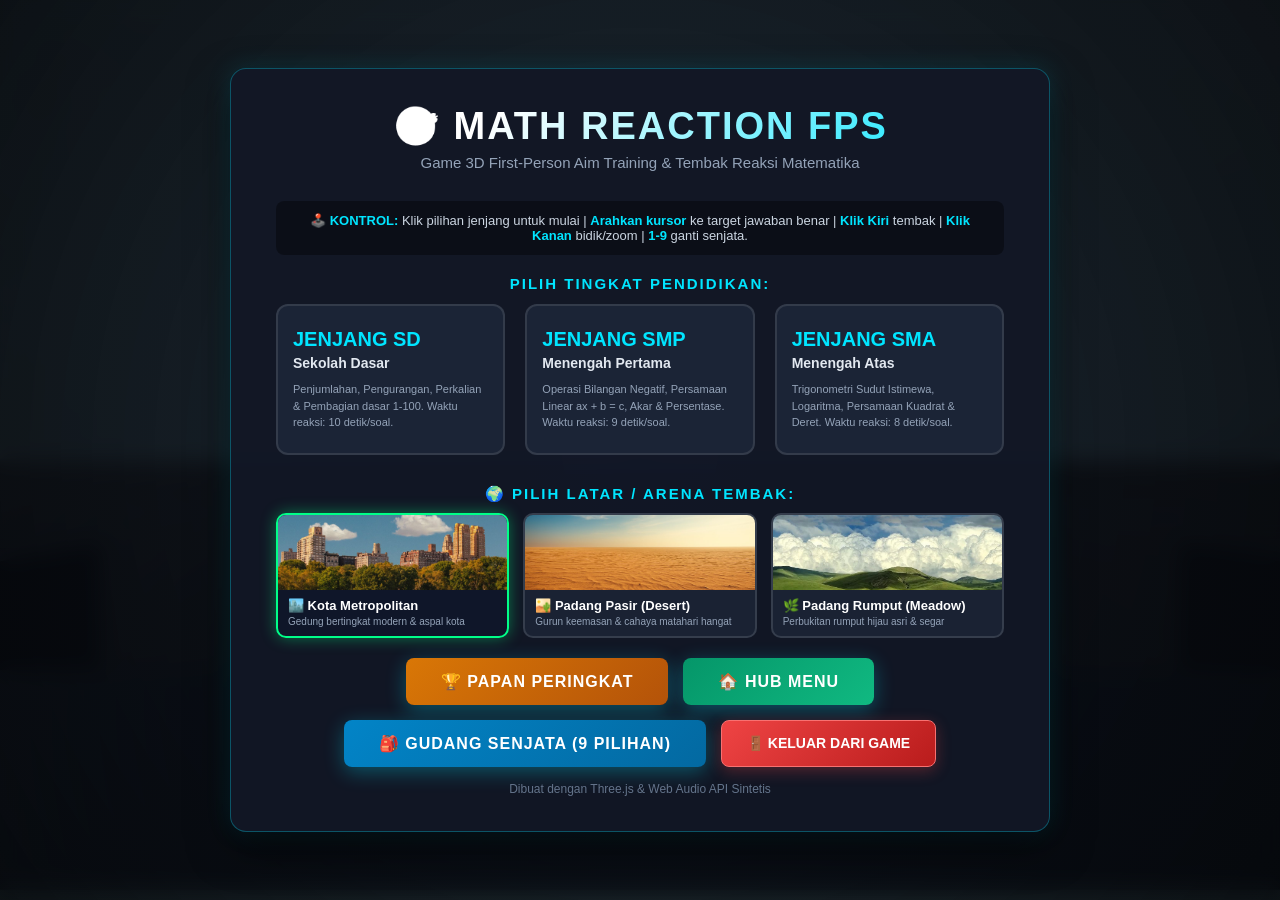
==== three.js/examples/math-fps/index.html @ b9e019cc "Initial commit: Math Playground 3D (Game 1 FPS, Game 2 Runner, Shop, Leaderboards, 50 Levels per Gra" ====
<!DOCTYPE html>
<html lang="id">
<head>
    <meta charset="UTF-8">
    <meta name="viewport" content="width=device-width, initial-scale=1.0">
    <title>Math Reaction FPS - Tembak Reaksi Matematika 3D</title>
    <link rel="stylesheet" href="style.css">
    
    <!-- Import map Three.js lokal yang terhubung langsung dengan server Three.js -->
    <script type="importmap">
    {
        "imports": {
            "three": "../../build/three.module.js",
            "three/addons/": "../jsm/"
        }
    }
    </script>
</head>
<body>
    <!-- Container Canvas Three.js -->
    <div id="game-container"></div>

    <!-- Layar Flash Merah saat salah -->
    <div id="flash-overlay"></div>

    <!-- Sniper Scope Overlay saat Klik Kanan Zoom -->
    <div id="sniper-scope-overlay" class="hidden">
        <div class="scope-vignette"></div>
        <div class="scope-reticle">
            <div class="reticle-line-h"></div>
            <div class="reticle-line-v"></div>
            <div class="reticle-center"></div>
        </div>
    </div>

    <!-- Crosshair & Hitmarker di Tengah Layar -->
    <div class="crosshair-container">
        <div class="crosshair-dot"></div>
        <div class="crosshair-line top"></div>
        <div class="crosshair-line bottom"></div>
        <div class="crosshair-line left"></div>
        <div class="crosshair-line right"></div>
        <div id="hitmarker"></div>
    </div>

    <!-- Teks Hitungan Mundur (3, 2, 1, TEMBAK!) -->
    <div id="countdown-display" class="hidden">3</div>

    <!-- Feedback Waktu Reaksi Pop-up -->
    <div id="reaction-popup">⚡ 650 ms</div>

    <!-- Notifikasi Ganti Senjata Pop-up -->
    <div id="weapon-switch-popup">SENJATA: GLOCK .40</div>

    <!-- HUD In-Game -->
    <div id="game-hud" class="hidden">
        <!-- Tombol Jeda / Keluar di Pojok Kanan Atas HUD -->
        <button id="btn-hud-exit" class="btn-hud-action">🚪 JEDA / KELUAR (ESC)</button>

        <!-- Banner Soal di Atas -->
        <div class="question-banner">
            <div id="question-badge" class="question-badge">SOAL 1 / 10 (SD)</div>
            <div id="question-text" class="question-text">8 × 7 = ?</div>
            <div class="timer-container">
                <div id="timer-bar-fill" class="timer-bar-fill"></div>
            </div>
        </div>

        <!-- Bar Bawah: Skor, Combo, Target Nilai, & Info Senjata Aktif -->
        <div class="hud-bottom-bar">
            <div class="hud-card">
                <div class="hud-label">SKOR TOTAL</div>
                <div id="score-val" class="hud-val">0</div>
            </div>

            <div class="hud-card combo-card">
                <div class="hud-label">STREAK COMBO</div>
                <div id="combo-val" class="hud-val">0x</div>
            </div>

            <!-- Target Nilai Level Kelulusan -->
            <div class="hud-card target-hud-card">
                <div id="hud-target-score" class="hud-label" style="color: #ffd700; font-weight: 800;">TARGET: 3500</div>
                <div class="target-bar-bg">
                    <div id="hud-target-bar-fill" class="target-bar-fill"></div>
                </div>
            </div>

            <!-- Kartu Senjata Aktif -->
            <div class="hud-card weapon-card" id="hud-weapon-card">
                <img id="hud-weapon-img" src="gun/Glock .40-calibre semiautomatic pistol..jpg" alt="Weapon">
                <div class="weapon-text-info">
                    <div id="hud-weapon-name" class="hud-val" style="font-size: 19px;">GLOCK .40</div>
                    <div id="hud-weapon-category" class="hud-label">PISTOL • .40 S&W</div>
                    <div class="weapon-ctrl-hint">⌨️ [1-9] Ganti Senjata | [Klik Kanan] Zoom/Scope</div>
                </div>
            </div>
        </div>
    </div>

    <!-- MENU UTAMA -->
    <div id="main-menu" class="screen-overlay">
        <div class="menu-card">
            <h1 class="game-title">🎯 MATH REACTION FPS</h1>
            <p class="game-subtitle">Game 3D First-Person Aim Training & Tembak Reaksi Matematika</p>

            <div class="instruction-box">
                🕹️ <span>KONTROL:</span> Klik pilihan jenjang untuk mulai | <span>Arahkan kursor</span> ke target jawaban benar | <span>Klik Kiri</span> tembak | <span>Klik Kanan</span> bidik/zoom | <span>1-9</span> ganti senjata.
            </div>

            <h3 style="margin-bottom: 12px; font-size: 15px; color: #00e5ff; letter-spacing: 2px;">PILIH TINGKAT PENDIDIKAN:</h3>

            <div class="grade-selection">
                <!-- SD -->
                <div class="grade-btn" data-grade="sd">
                    <div class="grade-level">JENJANG SD</div>
                    <div class="grade-title">Sekolah Dasar</div>
                    <div class="grade-desc">Penjumlahan, Pengurangan, Perkalian & Pembagian dasar 1-100. Waktu reaksi: 10 detik/soal.</div>
                </div>

                <!-- SMP -->
                <div class="grade-btn" data-grade="smp">
                    <div class="grade-level">JENJANG SMP</div>
                    <div class="grade-title">Menengah Pertama</div>
                    <div class="grade-desc">Operasi Bilangan Negatif, Persamaan Linear ax + b = c, Akar & Persentase. Waktu reaksi: 9 detik/soal.</div>
                </div>

                <!-- SMA -->
                <div class="grade-btn" data-grade="sma">
                    <div class="grade-level">JENJANG SMA</div>
                    <div class="grade-title">Menengah Atas</div>
                    <div class="grade-desc">Trigonometri Sudut Istimewa, Logaritma, Persamaan Kuadrat & Deret. Waktu reaksi: 8 detik/soal.</div>
                </div>
            </div>

            <!-- Pilihan Arena / Latar Belakang -->
            <h3 style="margin-top: 18px; margin-bottom: 10px; font-size: 15px; color: #00e5ff; letter-spacing: 2px;">🌍 PILIH LATAR / ARENA TEMBAK:</h3>
            <div class="env-selection" id="env-selection">
                <!-- Kota -->
                <div class="env-btn active-env" data-env="kota">
                    <img src="background/kota.jpg" alt="Kota" class="env-thumb">
                    <div class="env-text-wrap">
                        <div class="env-title">🏙️ Kota Metropolitan</div>
                        <div class="env-desc">Gedung bertingkat modern & aspal kota</div>
                    </div>
                </div>
                <!-- Padang Pasir -->
                <div class="env-btn" data-env="padangpasir">
                    <img src="background/padangpasir1.jpg" alt="Padang Pasir" class="env-thumb">
                    <div class="env-text-wrap">
                        <div class="env-title">🏜️ Padang Pasir (Desert)</div>
                        <div class="env-desc">Gurun keemasan & cahaya matahari hangat</div>
                    </div>
                </div>
                <!-- Padang Rumput -->
                <div class="env-btn" data-env="padangrumput">
                    <img src="background/padangrumput.jpg" alt="Padang Rumput" class="env-thumb">
                    <div class="env-text-wrap">
                        <div class="env-title">🌿 Padang Rumput (Meadow)</div>
                        <div class="env-desc">Perbukitan rumput hijau asri & segar</div>
                    </div>
                </div>
            </div>

            <!-- Tombol Buka Gudang Senjata, Hub, & Keluar Game -->
            <div style="margin-top: 20px; display: flex; justify-content: center; gap: 15px; flex-wrap: wrap;">
                <button id="btn-open-fps-leaderboard" class="btn-primary" style="background: linear-gradient(135deg, #d97706, #b45309);">
                    🏆 PAPAN PERINGKAT
                </button>
                <a href="../index.html" class="btn-primary" style="background: linear-gradient(135deg, #059669, #10b981); text-decoration: none; display: inline-flex; align-items: center; justify-content: center;">
                    🏠 HUB MENU
                </a>
                <button id="btn-open-armory" class="btn-primary" style="background: linear-gradient(135deg, #0284c7, #0369a1);">
                    🎒 GUDANG SENJATA (9 PILIHAN)
                </button>
                <button id="btn-main-exit" class="btn-danger">
                    🚪 KELUAR DARI GAME
                </button>
            </div>

            <p style="font-size: 12px; color: #64748b; margin-top: 15px;">Dibuat dengan Three.js & Web Audio API Sintetis</p>
        </div>
    </div>

    <!-- MODAL PILIH LEVEL (LEVEL SELECTOR 1 - 50) -->
    <div id="level-modal" class="screen-overlay hidden">
        <div class="menu-card level-modal-card">
            <div style="display: flex; justify-content: space-between; align-items: center; margin-bottom: 15px;">
                <div>
                    <h2 id="level-modal-title" style="font-size: 26px; color: #00e5ff; margin-bottom: 3px;">🎯 PILIH LEVEL (1 - 50)</h2>
                    <p id="level-modal-subtitle" style="color: #94a3b8; font-size: 13px;">Jenjang Sekolah Dasar • Selesaikan level untuk membuka level berikutnya!</p>
                </div>
                <button id="btn-close-level-modal" class="btn-secondary">✖ TUTUP</button>
            </div>

            <!-- Tab Jenjang SD, SMP, SMA di dalam Modal Level -->
            <div class="level-grade-tabs">
                <button class="level-tab-btn active-tab" data-tab-grade="sd">JENJANG SD (50 LVL)</button>
                <button class="level-tab-btn" data-tab-grade="smp">JENJANG SMP (50 LVL)</button>
                <button class="level-tab-btn" data-tab-grade="sma">JENJANG SMA (50 LVL)</button>
            </div>

            <!-- Level Legend & Info -->
            <div class="level-legend-bar">
                <span>🟢 Terbuka (Unlocked)</span>
                <span>⭐ Bintang Kelulusan</span>
                <span>🔒 Terkunci (Capai target skor level sebelumnya)</span>
            </div>

            <!-- Grid 50 Level -->
            <div id="levels-grid" class="levels-grid-container"></div>
        </div>
    </div>

    <!-- MODAL GUDANG SENJATA (ARMORY) -->
    <div id="armory-modal" class="screen-overlay hidden">
        <div class="menu-card armory-card">
            <div style="display: flex; justify-content: space-between; align-items: center; margin-bottom: 20px;">
                <h2 style="font-size: 26px; color: #00e5ff;">🎒 GUDANG SENJATA (ARMORY)</h2>
                <button id="btn-close-armory" class="btn-secondary">✖ TUTUP</button>
            </div>

            <p style="color: #94a3b8; font-size: 13px; margin-bottom: 20px;">
                Pilih senjata tempur Anda. Setiap senjata memiliki bentuk 3D, suara tembakan, kecepatan lontar, dan tingkat hentakan (recoil) yang berbeda!
            </p>

            <!-- Grid 9 Senjata -->
            <div class="weapons-grid" id="weapons-grid"></div>
        </div>
    </div>

    <!-- LAYAR PAUSE & JEDA -->
    <div id="pause-overlay" class="screen-overlay hidden">
        <div class="menu-card" style="max-width: 480px;">
            <h2 style="font-size: 26px; margin-bottom: 12px; color: #ffd700;">⏸️ PERMAINAN DIJEDA</h2>
            <p style="color: #94a3b8; margin-bottom: 24px; font-size: 13px;">Kursor mouse dilepaskan. Silakan pilih aksi di bawah:</p>
            <div style="display: flex; flex-direction: column; gap: 12px;">
                <button id="btn-resume" class="btn-primary" style="padding: 13px;">▶️ LANJUTKAN BERMAIN</button>
                <button id="btn-restart" class="btn-secondary" style="padding: 12px; margin: 0; background: rgba(0, 229, 255, 0.2); border-color: #00e5ff;">🔄 ULANGI RONDE INI</button>
                <button id="btn-quit" class="btn-danger" style="padding: 12px;">🚪 KELUAR KE MENU UTAMA</button>
            </div>
        </div>
    </div>

    <!-- LAYAR HASIL AKHIR -->
    <div id="result-screen" class="screen-overlay hidden">
        <div class="menu-card" style="max-width: 550px;">
            <h2 style="font-size: 26px; color: #00e5ff; margin-bottom: 10px;">🏆 RONDE SELESAI</h2>
            
            <div id="res-rank" class="rank-badge">S</div>

            <div class="stats-grid">
                <div class="stat-item">
                    <div class="hud-label">SKOR TOTAL</div>
                    <div id="res-score" class="stat-val">0</div>
                </div>
                <div class="stat-item">
                    <div class="hud-label">RATA-RATA REAKSI</div>
                    <div id="res-reaction" class="stat-val">0 ms</div>
                </div>
                <div class="stat-item">
                    <div class="hud-label">AKURASI TEMBAK</div>
                    <div id="res-accuracy" class="stat-val">0%</div>
                </div>
                <div class="stat-item">
                    <div class="hud-label">MAX COMBO</div>
                    <div id="res-maxcombo" class="stat-val">0x</div>
                </div>
            </div>

            <!-- Status Kelulusan Level & Target Skor -->
            <div id="res-level-status" style="margin: 15px 0 10px 0; padding: 12px 16px; background: rgba(15, 23, 42, 0.75); border-radius: 10px; border: 1px solid rgba(255, 255, 255, 0.1);">
            </div>

            <!-- Input Rekor Pemain ke Papan Peringkat -->
            <div id="fps-save-score-section" style="background: rgba(0, 229, 255, 0.08); border: 1px solid rgba(0, 229, 255, 0.3); border-radius: 10px; padding: 12px; margin: 12px 0;">
                <div style="font-size: 13px; font-weight: 700; color: #00e5ff; margin-bottom: 6px;">🏆 CATATKAN NAMA ANDA DI PAPAN PERINGKAT:</div>
                <div style="display: flex; gap: 8px; justify-content: center; flex-wrap: wrap;">
                    <input type="text" id="fps-player-name-input" placeholder="Nama Anda..." maxlength="20" style="background: rgba(15, 23, 42, 0.9); border: 1px solid rgba(0, 229, 255, 0.5); color: #fff; padding: 8px 12px; border-radius: 8px; font-size: 14px; outline: none; width: 60%; min-width: 170px;">
                    <button id="btn-fps-save-score" class="btn-primary" style="padding: 8px 16px; margin: 0; background: linear-gradient(135deg, #00e5ff, #0284c7);">💾 SIMPAN</button>
                </div>
                <div id="fps-save-score-msg" style="font-size: 12px; margin-top: 5px; font-weight: 700;"></div>
            </div>

            <div style="display: flex; flex-direction: column; gap: 10px; margin-top: 15px;">
                <button id="btn-next-level" class="btn-primary hidden" style="background: linear-gradient(135deg, #00ff88, #059669); font-size: 16px; padding: 14px 28px;">
                    ▶️ LANJUT KE LEVEL BERIKUTNYA
                </button>
                <div style="display: flex; justify-content: center; gap: 12px; flex-wrap: wrap;">
                    <button id="btn-play-again" class="btn-secondary" style="margin: 0; padding: 12px 20px;">🔄 ULANGI LEVEL INI</button>
                    <button id="btn-res-level-select" class="btn-secondary" style="margin: 0; padding: 12px 20px; background: rgba(0, 229, 255, 0.15); border-color: #00e5ff;">📋 PILIH LEVEL</button>
                    <button id="btn-res-quit" class="btn-danger" style="margin: 0; padding: 12px 20px;">🚪 MENU UTAMA</button>
                </div>
            </div>
        </div>
    </div>

    <!-- MODAL PAPAN PERINGKAT (LEADERBOARD GAME 1) -->
    <div id="fps-leaderboard-modal" class="screen-overlay hidden">
        <div class="menu-card" style="max-width: 600px;">
            <div style="display: flex; justify-content: space-between; align-items: center; margin-bottom: 15px;">
                <h2 style="font-size: 24px; color: #ffd700;">🏆 PAPAN PERINGKAT (MATH FPS)</h2>
                <button id="btn-close-fps-leaderboard" class="btn-secondary" style="margin: 0; padding: 6px 14px;">✖ TUTUP</button>
            </div>
            <p style="color: #94a3b8; font-size: 13px; margin-bottom: 15px;">Daftar Top 10 Penembak Reaksi Terbaik</p>

            <div style="display: flex; gap: 8px; justify-content: center; margin-bottom: 15px; flex-wrap: wrap;">
                <button class="btn-secondary fps-lb-filter active" data-fps-lb-grade="all" style="margin: 0; padding: 6px 14px; font-size: 13px;">Semua</button>
                <button class="btn-secondary fps-lb-filter" data-fps-lb-grade="sd" style="margin: 0; padding: 6px 14px; font-size: 13px;">SD</button>
                <button class="btn-secondary fps-lb-filter" data-fps-lb-grade="smp" style="margin: 0; padding: 6px 14px; font-size: 13px;">SMP</button>
                <button class="btn-secondary fps-lb-filter" data-fps-lb-grade="sma" style="margin: 0; padding: 6px 14px; font-size: 13px;">SMA</button>
            </div>

            <div style="overflow-y: auto; max-height: 320px; border-radius: 10px; border: 1px solid rgba(255,255,255,0.1); margin-bottom: 15px; background: rgba(15, 23, 42, 0.7);">
                <table style="width: 100%; border-collapse: collapse; text-align: left; font-size: 13px;">
                    <thead>
                        <tr style="background: rgba(255,255,255,0.06); color: #94a3b8; border-bottom: 1px solid rgba(255,255,255,0.1);">
                            <th style="padding: 10px; text-align: center;">#</th>
                            <th style="padding: 10px;">Nama Pemain</th>
                            <th style="padding: 10px;">Tingkat</th>
                            <th style="padding: 10px; text-align: right;">Skor Rekor</th>
                        </tr>
                    </thead>
                    <tbody id="fps-lb-tbody">
                        <!-- Diisi skrip -->
                    </tbody>
                </table>
            </div>
        </div>
    </div>

    <!-- MODAL KONFIRMASI KELUAR DARI GAME -->
    <div id="exit-modal" class="screen-overlay hidden">
        <div class="menu-card" style="max-width: 450px;">
            <h2 style="font-size: 26px; color: #ef4444; margin-bottom: 15px;">🚪 KELUAR DARI GAME</h2>
            <p style="color: #cbd5e1; margin-bottom: 25px; line-height: 1.6; font-size: 14px;">
                Apakah Anda yakin ingin keluar dan menutup sesi permainan ini?
            </p>
            <div style="display: flex; justify-content: center; gap: 15px;">
                <button id="btn-confirm-close" class="btn-danger">TUTUP / KELUAR</button>
                <button id="btn-cancel-close" class="btn-secondary" style="margin: 0;">BATAL</button>
            </div>
        </div>
    </div>

    <!-- Inisialisasi Game Script & Render Armory -->
    <script type="module">
        import { MathReactionGame } from './js/game.js';
        import { WEAPONS_DATABASE } from './js/weapons-data.js';
        import { leaderboard } from './js/leaderboard.js';

        let gameInstance = null;

        window.addEventListener('DOMContentLoaded', () => {
            gameInstance = new MathReactionGame();

            // --- PAPAN PERINGKAT / LEADERBOARD GAME 1 ---
            const fpsLbModal = document.getElementById('fps-leaderboard-modal');
            const fpsLbTbody = document.getElementById('fps-lb-tbody');

            function renderFpsLeaderboard(grade = 'all') {
                const scores = leaderboard.getScores('fps', grade, 10);
                if (!fpsLbTbody) return;
                fpsLbTbody.innerHTML = '';

                if (scores.length === 0) {
                    fpsLbTbody.innerHTML = `<tr><td colspan="4" style="text-align:center; padding:18px; color:#8ea3bf;">Belum ada data rekor.</td></tr>`;
                    return;
                }

                scores.forEach((item, idx) => {
                    const tr = document.createElement('tr');
                    const rank = idx + 1;
                    const rankMedal = rank === 1 ? '🥇' : (rank === 2 ? '🥈' : (rank === 3 ? '🥉' : `#${rank}`));
                    const gradeBadge = leaderboard.getGradeBadge(item.grade);

                    tr.innerHTML = `
                        <td style="padding: 8px 10px; text-align: center; font-weight: 800;">${rankMedal}</td>
                        <td style="padding: 8px 10px; font-weight: 700; color: #fff;">${item.name}</td>
                        <td style="padding: 8px 10px;">
                            <span style="background: rgba(255,255,255,0.1); color: ${gradeBadge.color}; padding: 2px 6px; border-radius: 4px; font-size: 11px; font-weight: 800;">${gradeBadge.label} Lvl ${item.level}</span>
                        </td>
                        <td style="padding: 8px 10px; text-align: right; color: #ffd700; font-weight: 900; font-family: monospace;">${item.score.toLocaleString('id-ID')}</td>
                    `;
                    fpsLbTbody.appendChild(tr);
                });
            }

            document.getElementById('btn-open-fps-leaderboard')?.addEventListener('click', () => {
                renderFpsLeaderboard('all');
                fpsLbModal?.classList.remove('hidden');
            });

            document.getElementById('btn-close-fps-leaderboard')?.addEventListener('click', () => {
                fpsLbModal?.classList.add('hidden');
            });

            document.querySelectorAll('.fps-lb-filter').forEach(btn => {
                btn.addEventListener('click', () => {
                    document.querySelectorAll('.fps-lb-filter').forEach(b => b.classList.remove('active'));
                    btn.classList.add('active');
                    const grade = btn.getAttribute('data-fps-lb-grade');
                    renderFpsLeaderboard(grade);
                });
            });

            // Simpan Rekor Pemain Game 1
            document.getElementById('btn-fps-save-score')?.addEventListener('click', () => {
                const nameInput = document.getElementById('fps-player-name-input');
                const saveBtn = document.getElementById('btn-fps-save-score');
                const saveMsg = document.getElementById('fps-save-score-msg');

                const playerName = nameInput ? nameInput.value.trim() : '';
                if (!playerName) {
                    if (saveMsg) {
                        saveMsg.style.color = '#ff3366';
                        saveMsg.textContent = 'Silakan ketik nama Anda terlebih dahulu!';
                    }
                    return;
                }

                localStorage.setItem('math_player_name', playerName);

                const accuracy = gameInstance.totalShots > 0
                    ? Math.round((gameInstance.correctHits / gameInstance.totalShots) * 100)
                    : 0;

                const res = leaderboard.addScore('fps', {
                    name: playerName,
                    score: gameInstance.score,
                    grade: gameInstance.selectedGrade,
                    level: gameInstance.currentLevel,
                    extra: `${accuracy}% Akurasi`
                });

                if (saveBtn) {
                    saveBtn.disabled = true;
                    saveBtn.textContent = '✅ TERSIMPAN';
                }
                if (nameInput) nameInput.disabled = true;
                if (saveMsg) {
                    saveMsg.style.color = '#00ff88';
                    saveMsg.textContent = `Rekor berhasil dicatat di Peringkat #${res.rank} Papan Peringkat!`;
                }
            });

            // Modal Pilih Level (1 - 50)
            const levelModal = document.getElementById('level-modal');
            let activeModalGrade = 'sd';

            function openLevelModal(grade) {
                activeModalGrade = grade.toLowerCase();
                updateLevelModalHeader();
                renderLevelsGrid();
                levelModal.classList.remove('hidden');
            }

            function updateLevelModalHeader() {
                const titleEl = document.getElementById('level-modal-title');
                const subEl = document.getElementById('level-modal-subtitle');
                const gradeNames = {
                    sd: 'Jenjang SD (Sekolah Dasar)',
                    smp: 'Jenjang SMP (Menengah Pertama)',
                    sma: 'Jenjang SMA (Menengah Atas)'
                };
                if (titleEl) titleEl.innerText = `🎯 PILIH LEVEL (1 - 50) • ${gradeNames[activeModalGrade] || ''}`;
                if (subEl) subEl.innerText = `Capai target nilai kelulusan pada tiap level untuk membuka level berikutnya!`;

                // Update active tab styling
                document.querySelectorAll('.level-tab-btn').forEach(tb => {
                    if (tb.getAttribute('data-tab-grade') === activeModalGrade) {
                        tb.classList.add('active-tab');
                    } else {
                        tb.classList.remove('active-tab');
                    }
                });
            }

            function renderLevelsGrid() {
                const grid = document.getElementById('levels-grid');
                if (!grid) return;
                grid.innerHTML = '';

                const levels = gameInstance.levelMgr.getGradeLevelsData(activeModalGrade);

                levels.forEach(lvlData => {
                    const card = document.createElement('div');
                    let statusClass = 'level-locked';
                    if (lvlData.isUnlocked) {
                        statusClass = lvlData.isCurrent ? 'level-current' : 'level-unlocked';
                    }
                    card.className = `level-card ${statusClass}`;

                    const starStr = lvlData.stars > 0 ? '⭐'.repeat(lvlData.stars) : '';
                    card.innerHTML = `
                        <div class="level-card-num">${lvlData.isUnlocked ? lvlData.level : '🔒'}</div>
                        <div class="level-card-target">Target: ${lvlData.targetScore}</div>
                        ${lvlData.highScore > 0 ? `<div class="level-card-high">Rekor: ${lvlData.highScore}</div>` : ''}
                        ${starStr ? `<div class="level-card-stars">${starStr}</div>` : ''}
                    `;

                    if (lvlData.isUnlocked) {
                        card.addEventListener('click', () => {
                            levelModal.classList.add('hidden');
                            gameInstance.startGame(activeModalGrade, lvlData.level);
                        });
                    }

                    grid.appendChild(card);
                });
            }

            // Tab klik di Modal Level
            document.querySelectorAll('.level-tab-btn').forEach(btn => {
                btn.addEventListener('click', () => {
                    activeModalGrade = btn.getAttribute('data-tab-grade');
                    updateLevelModalHeader();
                    renderLevelsGrid();
                });
            });

            // Tutup Modal Level
            document.getElementById('btn-close-level-modal').addEventListener('click', () => {
                levelModal.classList.add('hidden');
            });

            // Handle klik tombol pilihan jenjang di Menu Utama -> Buka Modal Level 1 - 50
            document.querySelectorAll('.grade-btn').forEach(btn => {
                btn.addEventListener('click', () => {
                    const grade = btn.getAttribute('data-grade');
                    openLevelModal(grade);
                });
            });

            // Handle tombol Lanjut ke Level Berikutnya di Result Screen
            const btnNextLvl = document.getElementById('btn-next-level');
            if (btnNextLvl) {
                btnNextLvl.addEventListener('click', () => {
                    if (gameInstance.currentLevel < 50) {
                        gameInstance.startGame(gameInstance.selectedGrade, gameInstance.currentLevel + 1);
                    }
                });
            }

            // Handle tombol Ulangi Level di Result Screen
            document.getElementById('btn-play-again').addEventListener('click', () => {
                gameInstance.startGame(gameInstance.selectedGrade, gameInstance.currentLevel);
            });

            // Handle tombol Pilih Level di Result Screen
            const btnResLvlSelect = document.getElementById('btn-res-level-select');
            if (btnResLvlSelect) {
                btnResLvlSelect.addEventListener('click', () => {
                    document.getElementById('result-screen').classList.add('hidden');
                    openLevelModal(gameInstance.selectedGrade);
                });
            }

            // Handle tombol jeda/keluar di HUD
            const btnHudExit = document.getElementById('btn-hud-exit');
            if (btnHudExit) {
                btnHudExit.addEventListener('click', (e) => {
                    e.stopPropagation();
                    gameInstance.controls.unlock();
                });
            }

            // Handle tombol ulangi ronde di layar jeda
            const btnRestart = document.getElementById('btn-restart');
            if (btnRestart) {
                btnRestart.addEventListener('click', () => {
                    document.getElementById('pause-overlay').classList.add('hidden');
                    gameInstance.startGame(gameInstance.selectedGrade, gameInstance.currentLevel);
                });
            }

            // Handle tombol keluar di layar hasil akhir
            const btnResQuit = document.getElementById('btn-res-quit');
            if (btnResQuit) {
                btnResQuit.addEventListener('click', () => {
                    gameInstance.stopGame();
                });
            }

            // Handle modal konfirmasi keluar dari Menu Utama
            const exitModal = document.getElementById('exit-modal');
            document.getElementById('btn-main-exit').addEventListener('click', () => {
                exitModal.classList.remove('hidden');
            });

            document.getElementById('btn-cancel-close').addEventListener('click', () => {
                exitModal.classList.add('hidden');
            });

            document.getElementById('btn-confirm-close').addEventListener('click', () => {
                exitModal.innerHTML = `
                    <div class="menu-card" style="max-width: 440px;">
                        <h2 style="font-size: 24px; color: #00ff88; margin-bottom: 12px;">👋 TERIMA KASIH TELAH BERMAIN!</h2>
                        <p style="color: #cbd5e1; font-size: 14px; margin-bottom: 20px;">Sesi permainan telah selesai. Anda dapat menutup tab atau jendela browser ini dengan aman.</p>
                        <button onclick="window.close()" class="btn-primary">TUTUP TAB INI</button>
                    </div>
                `;
                try {
                    window.close();
                } catch(e) {}
            });

            // Handle klik tombol pilihan arena/background
            document.querySelectorAll('.env-btn').forEach(btn => {
                btn.addEventListener('click', () => {
                    document.querySelectorAll('.env-btn').forEach(b => b.classList.remove('active-env'));
                    btn.classList.add('active-env');
                    const envId = btn.getAttribute('data-env');
                    gameInstance.applyEnvironment(envId);
                });
            });

            // Modal Armory Open/Close
            const armoryModal = document.getElementById('armory-modal');
            document.getElementById('btn-open-armory').addEventListener('click', () => {
                armoryModal.classList.remove('hidden');
                renderArmoryCards();
            });

            document.getElementById('btn-close-armory').addEventListener('click', () => {
                armoryModal.classList.add('hidden');
            });

            function renderArmoryCards() {
                const grid = document.getElementById('weapons-grid');
                grid.innerHTML = '';

                WEAPONS_DATABASE.forEach((w, idx) => {
                    const isEquipped = gameInstance.currentWeapon.id === w.id;
                    const card = document.createElement('div');
                    card.className = `weapon-armory-card ${isEquipped ? 'active-weapon' : ''}`;

                    card.innerHTML = `
                        <div class="weapon-img-container">
                            <img src="${w.image}" alt="${w.name}" class="armory-img">
                            <span class="weapon-tag">${w.category.toUpperCase()}</span>
                            <span class="weapon-slot-number">[${idx + 1}]</span>
                        </div>
                        <div class="weapon-details">
                            <div class="weapon-title">${w.name}</div>
                            <div class="weapon-fullname">${w.fullName}</div>
                            <div class="weapon-specs-grid">
                                <div class="spec-pill"><strong>Kaliber:</strong> ${w.specs.caliber}</div>
                                <div class="spec-pill"><strong>Kapasitas:</strong> ${w.specs.capacity}</div>
                                <div class="spec-pill"><strong>Kecepatan:</strong> ${w.specs.muzzleVelocity}</div>
                                <div class="spec-pill"><strong>Jarak Efektif:</strong> ${w.specs.effectiveRange}</div>
                                <div class="spec-pill"><strong>Bobot:</strong> ${w.specs.weight}</div>
                                <div class="spec-pill"><strong>Aksi:</strong> ${w.specs.fireMode}</div>
                            </div>
                            <div class="weapon-desc">${w.description}</div>
                            <button class="btn-equip ${isEquipped ? 'equipped' : ''}" data-id="${w.id}">
                                ${isEquipped ? '✓ SEDANG DIGUNAKAN' : 'PAKAI SENJATA INI'}
                            </button>
                        </div>
                    `;

                    card.querySelector('.btn-equip').addEventListener('click', () => {
                        gameInstance.equipWeapon(w.id);
                        renderArmoryCards();
                    });

                    grid.appendChild(card);
                });
            }
        });
    </script>
</body>
</html>
---- three.js/examples/math-fps/style.css ----
/* CSS Styling: Tactical Math FPS HUD & Cyber Interface */

* {
    margin: 0;
    padding: 0;
    box-sizing: border-box;
    user-select: none;
}

body, html {
    width: 100%;
    height: 100%;
    overflow: hidden;
    font-family: 'Segoe UI', -apple-system, BlinkMacSystemFont, Roboto, sans-serif;
    background-color: #0c1017;
    color: #ffffff;
}

#game-container {
    position: absolute;
    top: 0;
    left: 0;
    width: 100%;
    height: 100%;
    z-index: 1;
}

/* Flash Screen Overlay (saat salah / timeout) */
#flash-overlay {
    position: fixed;
    top: 0;
    left: 0;
    width: 100vw;
    height: 100vh;
    pointer-events: none;
    z-index: 99;
    opacity: 0;
    transition: opacity 0.2s ease-out;
}

#flash-overlay.flash-red {
    background: radial-gradient(circle, rgba(255, 0, 60, 0.4) 0%, rgba(255, 0, 60, 0) 70%);
    opacity: 1;
}

/* --- HUD ELEMEN --- */
#game-hud {
    position: absolute;
    top: 0;
    left: 0;
    width: 100%;
    height: 100%;
    z-index: 10;
    pointer-events: none;
    display: flex;
    flex-direction: column;
    justify-content: space-between;
}

/* Banner Soal di Atas */
.question-banner {
    margin: 25px auto 0 auto;
    display: flex;
    flex-direction: column;
    align-items: center;
    background: rgba(12, 18, 28, 0.85);
    border: 2px solid #00e5ff;
    border-radius: 12px;
    padding: 12px 35px;
    box-shadow: 0 0 25px rgba(0, 229, 255, 0.35), inset 0 0 15px rgba(0, 229, 255, 0.15);
    backdrop-filter: blur(8px);
    min-width: 420px;
}

.question-badge {
    font-size: 12px;
    letter-spacing: 3px;
    font-weight: 700;
    color: #00e5ff;
    text-transform: uppercase;
    margin-bottom: 5px;
}

.question-text {
    font-size: 38px;
    font-weight: 900;
    color: #ffffff;
    text-shadow: 0 0 15px rgba(255, 255, 255, 0.6);
}

/* Bar Waktu / Timer */
.timer-container {
    width: 100%;
    height: 6px;
    background: rgba(255, 255, 255, 0.1);
    border-radius: 3px;
    margin-top: 10px;
    overflow: hidden;
}

.timer-bar-fill {
    width: 100%;
    height: 100%;
    background: linear-gradient(90deg, #ff0055, #ffcc00, #00e5ff);
    transition: width 0.08s linear;
}

/* Status Bar Bawah: Skor & Combo */
.hud-bottom-bar {
    display: flex;
    justify-content: space-between;
    align-items: flex-end;
    padding: 30px 45px;
}

.hud-card {
    background: rgba(15, 23, 42, 0.8);
    border: 1px solid rgba(255, 255, 255, 0.15);
    border-radius: 8px;
    padding: 10px 20px;
    backdrop-filter: blur(6px);
}

.hud-label {
    font-size: 11px;
    color: #94a3b8;
    letter-spacing: 2px;
    font-weight: 700;
}

.hud-val {
    font-size: 32px;
    font-weight: 900;
    color: #ffffff;
}

.combo-card .hud-val {
    color: #ffd700;
    text-shadow: 0 0 10px rgba(255, 215, 0, 0.5);
}

/* Reaction Time Pop-up */
#reaction-popup {
    position: absolute;
    top: 35%;
    left: 50%;
    transform: translate(-50%, -50%) scale(0.7);
    font-size: 26px;
    font-weight: 900;
    color: #00ff88;
    text-shadow: 0 0 15px #00ff88;
    opacity: 0;
    transition: all 0.2s cubic-bezier(0.175, 0.885, 0.32, 1.275);
    pointer-events: none;
    z-index: 15;
}

#reaction-popup.show {
    opacity: 1;
    transform: translate(-50%, -50%) scale(1.1);
}

/* --- CROSSHAIR & HITMARKER --- */
.crosshair-container {
    position: absolute;
    top: 50%;
    left: 50%;
    transform: translate(-50%, -50%);
    pointer-events: none;
    z-index: 12;
}

.crosshair-dot {
    width: 6px;
    height: 6px;
    background: #00ff88;
    border-radius: 50%;
    outline: 1.5px solid rgba(0, 0, 0, 0.8);
    box-shadow: 0 0 6px rgba(0, 255, 136, 0.8);
}

.crosshair-line {
    position: absolute;
    background: #00ff88;
    outline: 1px solid rgba(0, 0, 0, 0.75);
}

.crosshair-line.top { width: 2px; height: 10px; top: -16px; left: 2px; }
.crosshair-line.bottom { width: 2px; height: 10px; bottom: -16px; left: 2px; }
.crosshair-line.left { width: 10px; height: 2px; left: -16px; top: 2px; }
.crosshair-line.right { width: 10px; height: 2px; right: -16px; top: 2px; }

/* Hitmarker diagonal */
#hitmarker {
    position: absolute;
    width: 24px;
    height: 24px;
    top: -10px;
    left: -10px;
    opacity: 0;
    transition: opacity 0.08s;
}

#hitmarker::before, #hitmarker::after {
    content: '';
    position: absolute;
    background: #ffffff;
}

#hitmarker.hit-correct {
    opacity: 1;
}

#hitmarker.hit-correct::before {
    top: 0; left: 11px; width: 2px; height: 24px;
    transform: rotate(45deg);
    background: #00ff88;
    box-shadow: 0 0 10px #00ff88;
}

#hitmarker.hit-correct::after {
    top: 11px; left: 0; width: 24px; height: 2px;
    transform: rotate(45deg);
    background: #00ff88;
    box-shadow: 0 0 10px #00ff88;
}

#hitmarker.hit-wrong {
    opacity: 1;
}

#hitmarker.hit-wrong::before {
    top: 0; left: 11px; width: 2px; height: 24px;
    transform: rotate(45deg);
    background: #ff3344;
    box-shadow: 0 0 10px #ff3344;
}

#hitmarker.hit-wrong::after {
    top: 11px; left: 0; width: 24px; height: 2px;
    transform: rotate(45deg);
    background: #ff3344;
    box-shadow: 0 0 10px #ff3344;
}

/* Hitungan Mundur */
#countdown-display {
    position: absolute;
    top: 50%;
    left: 50%;
    transform: translate(-50%, -50%);
    font-size: 80px;
    font-weight: 900;
    color: #ffd700;
    text-shadow: 0 0 30px rgba(255, 215, 0, 0.8);
    z-index: 20;
    pointer-events: none;
}

/* --- MENU UTAMA & MODAL --- */
.screen-overlay {
    position: absolute;
    top: 0;
    left: 0;
    width: 100%;
    height: 100%;
    background: radial-gradient(circle, rgba(12, 16, 23, 0.85) 0%, rgba(5, 7, 10, 0.95) 100%);
    display: flex;
    justify-content: center;
    align-items: center;
    z-index: 50;
    backdrop-filter: blur(10px);
}

.menu-card {
    background: rgba(18, 24, 38, 0.95);
    border: 1px solid rgba(0, 229, 255, 0.3);
    border-radius: 16px;
    padding: 35px 45px;
    max-width: 820px;
    width: 90%;
    text-align: center;
    box-shadow: 0 15px 40px rgba(0, 0, 0, 0.6), 0 0 25px rgba(0, 229, 255, 0.15);
}

.game-title {
    font-size: 38px;
    font-weight: 900;
    letter-spacing: 2px;
    background: linear-gradient(135deg, #ffffff 30%, #00e5ff 100%);
    -webkit-background-clip: text;
    -webkit-text-fill-color: transparent;
    margin-bottom: 6px;
}

.game-subtitle {
    font-size: 15px;
    color: #94a3b8;
    margin-bottom: 30px;
}

.grade-selection {
    display: grid;
    grid-template-columns: repeat(3, 1fr);
    gap: 20px;
    margin-bottom: 30px;
}

.grade-btn {
    background: rgba(30, 41, 59, 0.8);
    border: 2px solid rgba(255, 255, 255, 0.1);
    border-radius: 12px;
    padding: 22px 15px;
    color: #ffffff;
    cursor: pointer;
    transition: all 0.25s ease;
    text-align: left;
    display: flex;
    flex-direction: column;
}

.grade-btn:hover {
    border-color: #00e5ff;
    transform: translateY(-5px);
    box-shadow: 0 10px 25px rgba(0, 229, 255, 0.25);
    background: rgba(15, 23, 42, 0.95);
}

.grade-level {
    font-size: 20px;
    font-weight: 800;
    color: #00e5ff;
    margin-bottom: 4px;
}

.grade-title {
    font-size: 14px;
    font-weight: 600;
    color: #e2e8f0;
    margin-bottom: 10px;
}

.grade-desc {
    font-size: 11px;
    color: #94a3b8;
    line-height: 1.5;
}

.instruction-box {
    background: rgba(0, 0, 0, 0.35);
    border-radius: 8px;
    padding: 12px 20px;
    font-size: 13px;
    color: #cbd5e1;
    margin-bottom: 20px;
}

.instruction-box span {
    color: #00e5ff;
    font-weight: 700;
}

/* Layar Hasil Akhir */
.rank-badge {
    width: 90px;
    height: 90px;
    margin: 0 auto 15px auto;
    border-radius: 50%;
    background: linear-gradient(135deg, #ffd700, #ff8800);
    display: flex;
    justify-content: center;
    align-items: center;
    font-size: 52px;
    font-weight: 900;
    color: #0f172a;
    box-shadow: 0 0 30px rgba(255, 215, 0, 0.5);
}

.stats-grid {
    display: grid;
    grid-template-columns: repeat(2, 1fr);
    gap: 15px;
    margin: 25px 0;
}

.stat-item {
    background: rgba(30, 41, 59, 0.6);
    border-radius: 8px;
    padding: 15px;
}

.stat-val {
    font-size: 24px;
    font-weight: 800;
    color: #00e5ff;
    margin-top: 5px;
}

.btn-primary {
    background: linear-gradient(135deg, #00e5ff, #0077ff);
    border: none;
    border-radius: 8px;
    color: #ffffff;
    padding: 14px 35px;
    font-size: 16px;
    font-weight: 800;
    letter-spacing: 1px;
    cursor: pointer;
    transition: all 0.2s ease;
    box-shadow: 0 5px 20px rgba(0, 229, 255, 0.3);
}

.btn-primary:hover {
    transform: scale(1.05);
    box-shadow: 0 8px 25px rgba(0, 229, 255, 0.5);
}

.btn-secondary {
    background: rgba(255, 255, 255, 0.1);
    border: 1px solid rgba(255, 255, 255, 0.2);
    border-radius: 8px;
    color: #ffffff;
    padding: 12px 25px;
    font-size: 14px;
    font-weight: 600;
    cursor: pointer;
    margin-left: 10px;
    transition: background 0.2s;
}

.btn-danger {
    background: linear-gradient(135deg, #ef4444, #b91c1c);
    border: 1px solid #f87171;
    border-radius: 8px;
    color: #ffffff;
    padding: 12px 25px;
    font-size: 14px;
    font-weight: 700;
    cursor: pointer;
    transition: all 0.2s ease;
    box-shadow: 0 4px 15px rgba(239, 68, 68, 0.3);
}

.btn-danger:hover {
    background: linear-gradient(135deg, #dc2626, #991b1b);
    transform: translateY(-2px);
    box-shadow: 0 6px 20px rgba(239, 68, 68, 0.5);
}

.btn-hud-action {
    position: absolute;
    top: 20px;
    right: 25px;
    pointer-events: auto;
    background: rgba(15, 23, 42, 0.85);
    border: 1px solid rgba(239, 68, 68, 0.6);
    color: #fca5a5;
    font-size: 13px;
    font-weight: 700;
    padding: 10px 18px;
    border-radius: 8px;
    cursor: pointer;
    backdrop-filter: blur(6px);
    transition: all 0.2s ease;
    z-index: 100;
}

.btn-hud-action:hover {
    background: rgba(239, 68, 68, 0.3);
    color: #ffffff;
    border-color: #ef4444;
    box-shadow: 0 0 15px rgba(239, 68, 68, 0.4);
}

.hidden {
    display: none !important;
}

/* --- WEAPON HUD CARD --- */
.weapon-card {
    display: flex;
    align-items: center;
    gap: 15px;
    padding: 10px 18px;
    min-width: 280px;
}

#hud-weapon-img {
    width: 65px;
    height: 48px;
    object-fit: cover;
    border-radius: 6px;
    border: 1px solid rgba(0, 229, 255, 0.4);
    background: #000;
}

.weapon-text-info {
    display: flex;
    flex-direction: column;
}

.weapon-ctrl-hint {
    font-size: 10px;
    color: #38bdf8;
    margin-top: 3px;
    letter-spacing: 0.5px;
}

/* Notifikasi Ganti Senjata */
#weapon-switch-popup {
    position: absolute;
    top: 15%;
    left: 50%;
    transform: translate(-50%, -50%) scale(0.8);
    font-size: 20px;
    font-weight: 800;
    color: #00e5ff;
    background: rgba(15, 23, 42, 0.9);
    border: 1px solid #00e5ff;
    border-radius: 20px;
    padding: 8px 24px;
    opacity: 0;
    transition: all 0.2s cubic-bezier(0.175, 0.885, 0.32, 1.275);
    pointer-events: none;
    z-index: 25;
    box-shadow: 0 0 20px rgba(0, 229, 255, 0.4);
}

#weapon-switch-popup.show {
    opacity: 1;
    transform: translate(-50%, -50%) scale(1);
}

/* --- SNIPER SCOPE OVERLAY --- */
#sniper-scope-overlay {
    position: fixed;
    top: 0;
    left: 0;
    width: 100vw;
    height: 100vh;
    pointer-events: none;
    z-index: 14;
    display: flex;
    justify-content: center;
    align-items: center;
}

.scope-vignette {
    position: absolute;
    width: 100%;
    height: 100%;
    background: radial-gradient(circle 320px at center, transparent 96%, rgba(0, 0, 0, 0.98) 100%),
                linear-gradient(rgba(0,0,0,0.85), rgba(0,0,0,0.85));
}

.scope-reticle {
    position: absolute;
    width: 600px;
    height: 600px;
    border-radius: 50%;
    border: 2px solid rgba(0, 0, 0, 0.85);
    display: flex;
    justify-content: center;
    align-items: center;
}

.reticle-line-h {
    position: absolute;
    width: 100%;
    height: 1.5px;
    background: rgba(0, 0, 0, 0.9);
}

.reticle-line-v {
    position: absolute;
    width: 1.5px;
    height: 100%;
    background: rgba(0, 0, 0, 0.9);
}

.reticle-center {
    width: 8px;
    height: 8px;
    border-radius: 50%;
    border: 1px solid red;
    z-index: 2;
}

/* --- ARMORY MODAL --- */
.armory-card {
    max-width: 1100px;
    max-height: 88vh;
    overflow-y: auto;
    width: 95%;
    padding: 30px;
}

.weapons-grid {
    display: grid;
    grid-template-columns: repeat(3, 1fr);
    gap: 18px;
    text-align: left;
}

.weapon-armory-card {
    background: rgba(30, 41, 59, 0.7);
    border: 1.5px solid rgba(255, 255, 255, 0.1);
    border-radius: 12px;
    overflow: hidden;
    display: flex;
    flex-direction: column;
    transition: all 0.2s ease;
}

.weapon-armory-card:hover {
    border-color: #00e5ff;
    box-shadow: 0 8px 20px rgba(0, 229, 255, 0.2);
    transform: translateY(-3px);
}

.weapon-armory-card.active-weapon {
    border-color: #00ff88;
    background: rgba(15, 23, 42, 0.9);
    box-shadow: 0 0 15px rgba(0, 255, 136, 0.3);
}

.weapon-img-container {
    position: relative;
    width: 100%;
    height: 140px;
    background: #0a0e17;
    overflow: hidden;
}

.armory-img {
    width: 100%;
    height: 100%;
    object-fit: cover;
}

.weapon-tag {
    position: absolute;
    top: 8px;
    left: 8px;
    background: rgba(2, 132, 199, 0.85);
    color: #fff;
    font-size: 10px;
    font-weight: 800;
    padding: 3px 8px;
    border-radius: 4px;
    letter-spacing: 1px;
}

.weapon-slot-number {
    position: absolute;
    top: 8px;
    right: 8px;
    background: rgba(0, 0, 0, 0.75);
    color: #00ff88;
    font-size: 12px;
    font-weight: 800;
    padding: 2px 6px;
    border-radius: 4px;
}

.weapon-details {
    padding: 14px;
    display: flex;
    flex-direction: column;
    flex-grow: 1;
}

.weapon-title {
    font-size: 16px;
    font-weight: 800;
    color: #ffffff;
}

.weapon-fullname {
    font-size: 11px;
    color: #94a3b8;
    margin-bottom: 10px;
}

.weapon-specs-grid {
    display: grid;
    grid-template-columns: repeat(2, 1fr);
    gap: 6px;
    margin-bottom: 10px;
}

.spec-pill {
    background: rgba(15, 23, 42, 0.6);
    border: 1px solid rgba(255, 255, 255, 0.08);
    border-radius: 4px;
    padding: 4px 6px;
    font-size: 10px;
    color: #cbd5e1;
    line-height: 1.3;
}

.spec-pill strong {
    color: #00e5ff;
}

.weapon-desc {
    font-size: 11px;
    color: #94a3b8;
    line-height: 1.4;
    margin-bottom: 12px;
    flex-grow: 1;
}

.btn-equip {
    width: 100%;
    padding: 8px;
    background: rgba(0, 229, 255, 0.15);
    border: 1px solid #00e5ff;
    color: #00e5ff;
    font-size: 12px;
    font-weight: 800;
    border-radius: 6px;
    cursor: pointer;
    transition: all 0.2s;
}

.btn-equip:hover {
    background: #00e5ff;
    color: #0f172a;
}

.btn-equip.equipped {
    background: #00ff88;
    border-color: #00ff88;
    color: #0f172a;
    cursor: default;
}

/* --- ARENA / BACKGROUND SELECTION --- */
.env-selection {
    display: grid;
    grid-template-columns: repeat(3, 1fr);
    gap: 14px;
    margin-bottom: 5px;
}

.env-btn {
    background: rgba(30, 41, 59, 0.7);
    border: 2px solid rgba(255, 255, 255, 0.12);
    border-radius: 10px;
    overflow: hidden;
    cursor: pointer;
    transition: all 0.25s ease;
    text-align: left;
    display: flex;
    flex-direction: column;
}

.env-btn:hover {
    border-color: #00e5ff;
    transform: translateY(-3px);
    box-shadow: 0 8px 20px rgba(0, 229, 255, 0.25);
}

.env-btn.active-env {
    border-color: #00ff88;
    box-shadow: 0 0 15px rgba(0, 255, 136, 0.4);
    background: rgba(15, 23, 42, 0.95);
}

.env-thumb {
    width: 100%;
    height: 75px;
    object-fit: cover;
    display: block;
}

.env-text-wrap {
    padding: 8px 10px;
}

.env-title {
    font-size: 13px;
    font-weight: 800;
    color: #ffffff;
    margin-bottom: 2px;
}

.env-desc {
    font-size: 10px;
    color: #94a3b8;
    line-height: 1.3;
}

/* --- HUD TARGET SCORE CARD & BAR --- */
.target-hud-card {
    min-width: 140px;
}

.target-bar-bg {
    width: 100%;
    height: 6px;
    background: rgba(255, 255, 255, 0.15);
    border-radius: 3px;
    margin-top: 6px;
    overflow: hidden;
}

.target-bar-fill {
    width: 0%;
    height: 100%;
    background: #00e5ff;
    transition: width 0.3s ease, background 0.3s;
}

/* --- LEVEL SELECTOR MODAL (1 - 50) --- */
.level-modal-card {
    max-width: 900px;
    width: 95%;
    max-height: 88vh;
    display: flex;
    flex-direction: column;
}

.level-grade-tabs {
    display: flex;
    gap: 10px;
    margin-bottom: 12px;
    border-bottom: 1px solid rgba(255, 255, 255, 0.1);
    padding-bottom: 10px;
}

.level-tab-btn {
    background: rgba(30, 41, 59, 0.6);
    border: 1px solid rgba(255, 255, 255, 0.15);
    color: #94a3b8;
    padding: 8px 18px;
    border-radius: 6px;
    font-weight: 700;
    font-size: 13px;
    cursor: pointer;
    transition: all 0.2s;
}

.level-tab-btn:hover {
    color: #ffffff;
    border-color: #00e5ff;
}

.level-tab-btn.active-tab {
    background: linear-gradient(135deg, #0284c7, #0369a1);
    border-color: #00e5ff;
    color: #ffffff;
    box-shadow: 0 0 12px rgba(0, 229, 255, 0.4);
}

.level-legend-bar {
    display: flex;
    gap: 20px;
    font-size: 11px;
    color: #94a3b8;
    margin-bottom: 15px;
}

/* Grid 50 Level */
.levels-grid-container {
    display: grid;
    grid-template-columns: repeat(10, 1fr);
    gap: 8px;
    overflow-y: auto;
    padding: 6px;
    max-height: 52vh;
}

@media (max-width: 850px) {
    .levels-grid-container {
        grid-template-columns: repeat(5, 1fr);
    }
}

.level-card {
    background: rgba(15, 23, 42, 0.85);
    border: 1px solid rgba(255, 255, 255, 0.12);
    border-radius: 8px;
    padding: 10px 4px;
    display: flex;
    flex-direction: column;
    align-items: center;
    justify-content: center;
    transition: all 0.2s;
    user-select: none;
}

.level-card-num {
    font-size: 17px;
    font-weight: 900;
    line-height: 1;
    margin-bottom: 4px;
}

.level-card-target {
    font-size: 9px;
    color: #94a3b8;
    text-align: center;
}

.level-card-high {
    font-size: 8px;
    color: #38bdf8;
    margin-top: 2px;
}

.level-card-stars {
    font-size: 9px;
    margin-top: 2px;
    letter-spacing: -2px;
}

/* Status Level Styles */
.level-card.level-unlocked {
    border-color: #00e5ff;
    background: rgba(2, 132, 199, 0.18);
    cursor: pointer;
}

.level-card.level-unlocked:hover {
    transform: translateY(-3px) scale(1.04);
    border-color: #00ff88;
    background: rgba(0, 255, 136, 0.2);
    box-shadow: 0 4px 15px rgba(0, 255, 136, 0.35);
}

.level-card.level-unlocked .level-card-num {
    color: #00e5ff;
}

.level-card.level-current {
    border-color: #00ff88;
    background: rgba(0, 255, 136, 0.25);
    cursor: pointer;
    box-shadow: 0 0 15px rgba(0, 255, 136, 0.4);
    animation: pulseBorder 1.8s infinite;
}

.level-card.level-current .level-card-num {
    color: #00ff88;
    font-size: 19px;
}

.level-card.level-locked {
    opacity: 0.45;
    cursor: not-allowed;
    border-color: rgba(255, 255, 255, 0.05);
}

.level-card.level-locked .level-card-num {
    font-size: 14px;
    color: #64748b;
}

@keyframes pulseBorder {
    0% { box-shadow: 0 0 6px rgba(0, 255, 136, 0.3); }
    50% { box-shadow: 0 0 18px rgba(0, 255, 136, 0.7); }
    100% { box-shadow: 0 0 6px rgba(0, 255, 136, 0.3); }
}
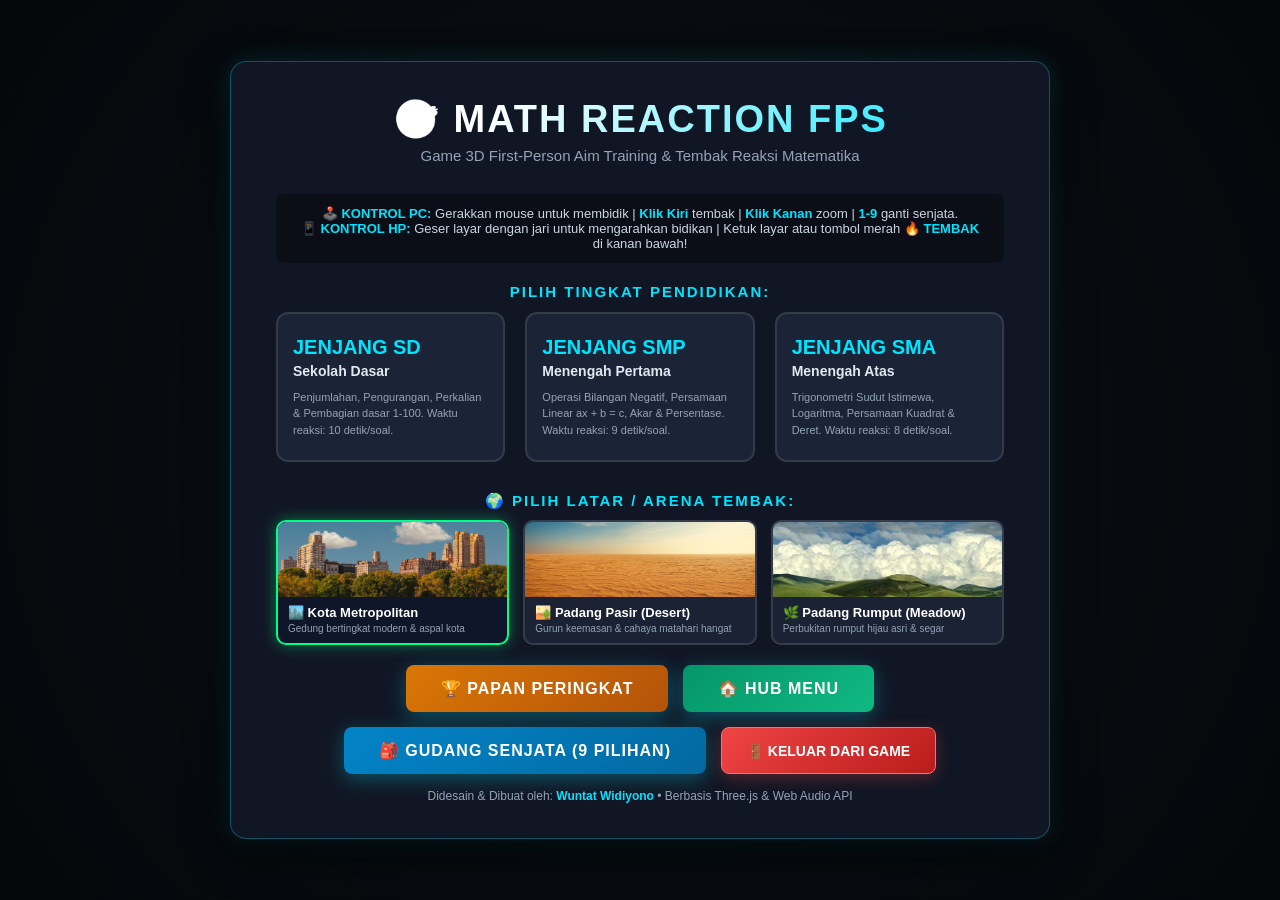
==== commit f2921619: "feat: tambahkan kontrol geser layar (touch drag) bidikan kamera dan tombol tembak di handphone" ====
--- a/three.js/examples/math-fps/index.html
+++ b/three.js/examples/math-fps/index.html
@@ -10,8 +10,8 @@
     <script type="importmap">
     {
         "imports": {
-            "three": "../../build/three.module.js",
-            "three/addons/": "../jsm/"
+            "three": "../three.js/build/three.module.js",
+            "three/addons/": "../three.js/examples/jsm/"
         }
     }
     </script>
@@ -96,6 +96,14 @@
                 </div>
             </div>
         </div>
+
+        <!-- Tombol Tembak Sentuh Layar untuk Handphone / Layar Sentuh -->
+        <div class="mobile-fps-controls">
+            <button id="mobile-btn-shoot" class="mobile-shoot-btn" type="button">
+                <span>🔥</span>
+                <span>TEMBAK</span>
+            </button>
+        </div>
     </div>
 
     <!-- MENU UTAMA -->
@@ -105,7 +113,8 @@
             <p class="game-subtitle">Game 3D First-Person Aim Training & Tembak Reaksi Matematika</p>
 
             <div class="instruction-box">
-                🕹️ <span>KONTROL:</span> Klik pilihan jenjang untuk mulai | <span>Arahkan kursor</span> ke target jawaban benar | <span>Klik Kiri</span> tembak | <span>Klik Kanan</span> bidik/zoom | <span>1-9</span> ganti senjata.
+                🕹️ <span>KONTROL PC:</span> Gerakkan mouse untuk membidik | <span>Klik Kiri</span> tembak | <span>Klik Kanan</span> zoom | <span>1-9</span> ganti senjata.<br>
+                📱 <span>KONTROL HP:</span> Geser layar dengan jari untuk mengarahkan bidikan | Ketuk layar atau tombol merah <span>🔥 TEMBAK</span> di kanan bawah!
             </div>
 
             <h3 style="margin-bottom: 12px; font-size: 15px; color: #00e5ff; letter-spacing: 2px;">PILIH TINGKAT PENDIDIKAN:</h3>
@@ -178,7 +187,7 @@
                 </button>
             </div>
 
-            <p style="font-size: 12px; color: #64748b; margin-top: 15px;">Dibuat dengan Three.js & Web Audio API Sintetis</p>
+            <p style="font-size: 12px; color: #94a3b8; margin-top: 15px;">Didesain & Dibuat oleh: <strong style="color: #00e5ff;">Wuntat Widiyono</strong> • Berbasis Three.js & Web Audio API</p>
         </div>
     </div>
 
@@ -561,7 +570,11 @@
             if (btnHudExit) {
                 btnHudExit.addEventListener('click', (e) => {
                     e.stopPropagation();
-                    gameInstance.controls.unlock();
+                    if (gameInstance.isTouchDevice) {
+                        document.getElementById('pause-overlay').classList.remove('hidden');
+                    } else {
+                        gameInstance.controls.unlock();
+                    }
                 });
             }
 
--- a/three.js/examples/math-fps/style.css
+++ b/three.js/examples/math-fps/style.css
@@ -964,3 +964,162 @@
     100% { box-shadow: 0 0 6px rgba(0, 255, 136, 0.3); }
 }
 
+/* --- MOBILE RESPONSIVENESS (HP / SMARTPHONE) --- */
+@media (max-width: 768px) {
+    .menu-card {
+        padding: 20px 16px;
+        max-height: 92vh;
+        width: 96%;
+    }
+
+    .game-title {
+        font-size: 26px;
+    }
+
+    .game-subtitle {
+        font-size: 11px;
+        margin-bottom: 14px;
+    }
+
+    .grade-selection {
+        grid-template-columns: 1fr;
+        gap: 8px;
+    }
+
+    .grade-btn {
+        padding: 10px 14px;
+    }
+
+    .grade-title {
+        font-size: 15px;
+    }
+
+    .grade-desc {
+        font-size: 11px;
+    }
+
+    .env-selection {
+        grid-template-columns: 1fr;
+        gap: 8px;
+    }
+
+    .env-thumb {
+        height: 50px;
+    }
+
+    .btn-hud-action {
+        top: 10px;
+        right: 10px;
+        padding: 6px 12px;
+        font-size: 11px;
+    }
+
+    .question-banner {
+        min-width: 0;
+        width: 86%;
+        max-width: 320px;
+        padding: 6px 12px;
+        margin: 45px auto 0 auto;
+    }
+
+    .question-badge {
+        font-size: 10px;
+        letter-spacing: 1.5px;
+        margin-bottom: 2px;
+    }
+
+    .question-text {
+        font-size: 20px;
+    }
+
+    .timer-container {
+        height: 4px;
+        margin-top: 6px;
+    }
+
+    .hud-bottom-bar {
+        padding: 8px 12px;
+        flex-wrap: wrap;
+        gap: 8px;
+    }
+
+    .hud-card {
+        padding: 6px 12px;
+    }
+
+    .hud-value {
+        font-size: 18px;
+    }
+
+    .weapons-grid {
+        grid-template-columns: 1fr;
+        gap: 10px;
+        max-height: 50vh;
+    }
+
+    .levels-grid-container {
+        grid-template-columns: repeat(5, 1fr);
+        gap: 6px;
+    }
+}
+
+/* ==========================================================================
+   KONTROL TOUCH SCREEN & TOMBOL TEMBAK MOBILE (SMARTPHONE / TABLET)
+   ========================================================================== */
+.mobile-fps-controls {
+    display: none;
+    position: fixed;
+    bottom: 24px;
+    right: 24px;
+    z-index: 100;
+    pointer-events: auto;
+    user-select: none;
+    -webkit-user-select: none;
+    touch-action: manipulation;
+}
+
+.mobile-shoot-btn {
+    width: 84px;
+    height: 84px;
+    border-radius: 50%;
+    background: linear-gradient(135deg, #ef4444 0%, #b91c1c 100%);
+    border: 3px solid rgba(255, 255, 255, 0.85);
+    color: #ffffff;
+    display: flex;
+    flex-direction: column;
+    align-items: center;
+    justify-content: center;
+    gap: 3px;
+    box-shadow: 0 0 25px rgba(239, 68, 68, 0.65), 0 6px 16px rgba(0, 0, 0, 0.5);
+    cursor: pointer;
+    outline: none;
+    font-family: inherit;
+    transition: transform 0.08s ease, background 0.1s ease, box-shadow 0.1s ease;
+    -webkit-tap-highlight-color: transparent;
+}
+
+.mobile-shoot-btn span:first-child {
+    font-size: 26px;
+    line-height: 1;
+    pointer-events: none;
+}
+
+.mobile-shoot-btn span:last-child {
+    font-size: 11px;
+    font-weight: 900;
+    letter-spacing: 1px;
+    pointer-events: none;
+}
+
+.mobile-shoot-btn:active {
+    transform: scale(0.92);
+    background: linear-gradient(135deg, #dc2626 0%, #991b1b 100%);
+    box-shadow: 0 0 35px rgba(255, 50, 50, 0.9), 0 2px 8px rgba(0, 0, 0, 0.6);
+}
+
+@media (max-width: 900px), (hover: none) and (pointer: coarse) {
+    .mobile-fps-controls {
+        display: flex !important;
+    }
+}
+
